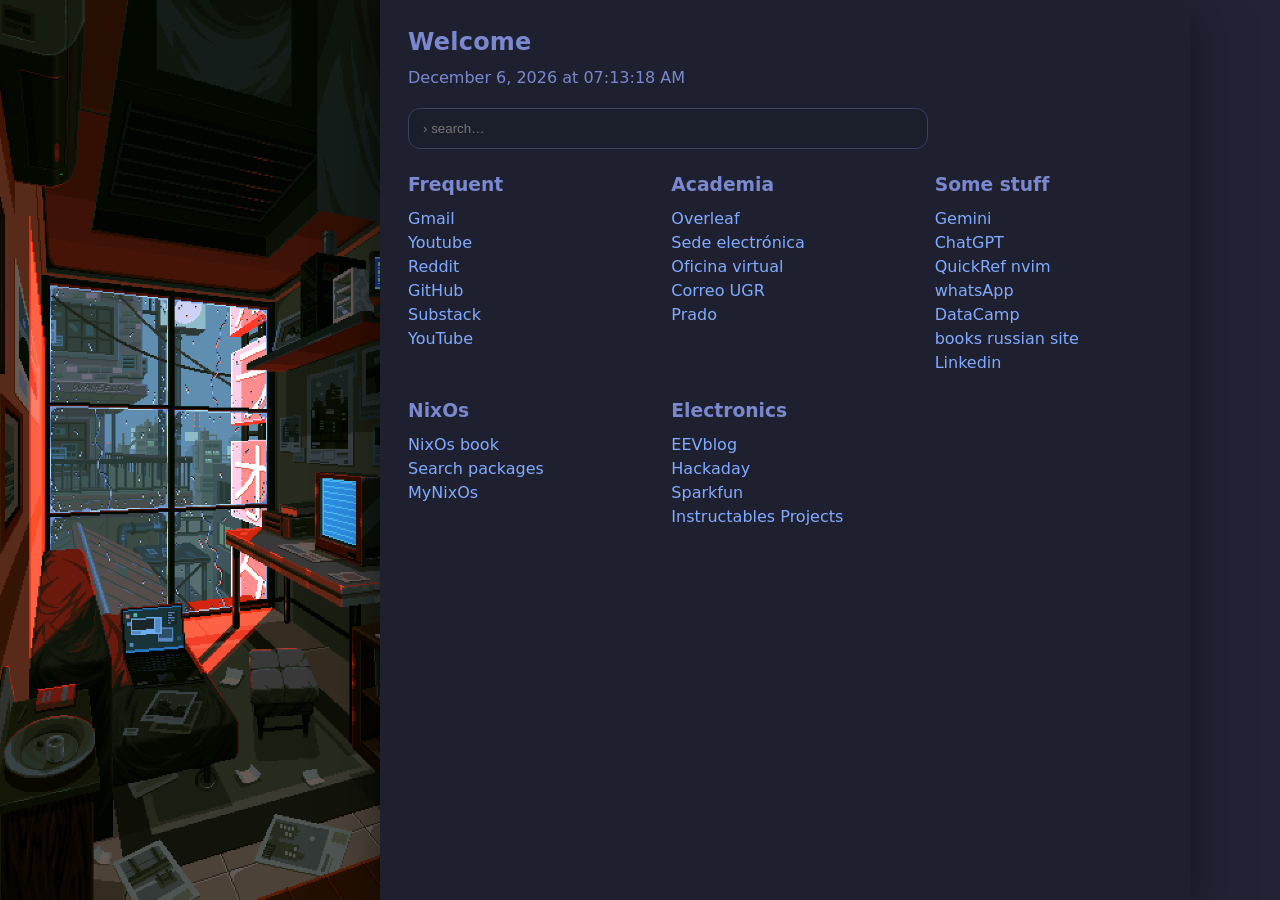
==== home/configs/firefox/startpage/index.html @ 797278b7 "fixing icon problems and reorganizing" ====
<!doctype html>
<html lang="es">
<meta charset="utf-8" />
<meta name="viewport" content="width=device-width,initial-scale=1" />
<title>Startpage</title>
<link rel="stylesheet" href="style.css" />
<body>
  <main class="wrap">
    <aside class="panel"></aside>

    <section class="card">
      <h1><span class="muted">Welcome</span> </h1>
      <p class="clock" id="clock"></p>

      <form class="search" action="https://google.com/search" method="get">
        <input name="q" type="text" placeholder="› search…" autofocus />
      </form>

      <div class="grid">
        <div>
          <h3>Frequent</h3>
          <a href="https://mail.google.com">Gmail</a><br />
          <a href="https://www.youtube.com/">Youtube</a><br />
          <a href="https://www.reddit.com/">Reddit</a><br />
          <a href="https://github.com/">GitHub</a><br />
          <a href="https://substack.com/">Substack</a><br />
          <a href="https://www.youtube.com/">YouTube</a>
        </div>

        <div>
          <h3>Academia</h3>
          <a href="https://es.overleaf.com/">Overleaf</a><br />
          <a href="https://sede.ugr.es/">Sede electrónica</a><br />
          <a href="https://oficinavirtual.ugr.es/ai/">Oficina virtual</a><br />
          <a href="https://webmailest.ugr.es/">Correo UGR</a><br />
          <a href="https://pradogrado2526.ugr.es/my"/>Prado</a>
        </div>

        <div>
          <h3>Some stuff</h3>
          <a href="https://gemini.google.com/app?hl=es-ES">Gemini</a><br />
          <a href="https://chatgpt.com/">ChatGPT</a><br />
          <a href="https://neovim.io/doc/user/quickref.html#quickref">QuickRef nvim</a><br />
          <a href="https://web.whatsapp.com/">whatsApp</a><br />
          <a href="https://app.datacamp.com/">DataCamp</a><br />
          <a href="https://royallib.com/book/Chiang_Ted/exhalation_stories.html">books russian site</a><br />
          <a href="https://www.linkedin.com/feed/?trk=guest_homepage-basic_nav-header-signin">Linkedin</a>
        </div>

        <div>
          <h3>NixOs</h3>
          <a href="https://nixos-and-flakes.thiscute.world/introduction/">NixOs book</a><br />
          <a href="https://search.nixos.org/packages">Search packages</a><br />
          <a href="https://mynixos.com/">MyNixOs</a>
        </div>

        <div>
          <h3>Electronics</h3>
          <a href="https://www.eevblog.com/">EEVblog</a><br />
          <a href="https://hackaday.com/tag/projects/">Hackaday</a><br />
          <a href="https://learn.sparkfun.com/">Sparkfun</a><br />
          <a href="https://www.instructables.com/circuits/projects/">Instructables Projects</a>
        </div>

      </div>
    </section>
  </main>

  <script>
    function tick() {
      const el = document.getElementById("clock");
      const now = new Date();
      el.textContent = now.toLocaleString(undefined, {
        year: "numeric", month: "long", day: "numeric",
        hour: "2-digit", minute: "2-digit", second: "2-digit"
      });
    }
    tick(); setInterval(tick, 1000);
  </script>
</body>
</html>
---- home/configs/firefox/startpage/style.css ----
/* Tokyo Night — MOON palette */
:root{
  --bg: #222436;          /* page background */
  --card: #1e2030;        /* cards/containers */
  --fg: #ffffff;          /* primary text */
  --muted: #7a88cf;       /* secondary text / headings */
  --link: #82aaff;        /* links */
  --shadow: rgba(0,0,0,.50);
}

*{ box-sizing: border-box; }
html, body { height: 100%; margin: 0; }
body{
  background: var(--bg);
  color: var(--fg);
  font: 16px/1.5 ui-sans-serif, system-ui, -apple-system, "Segoe UI", Roboto, "Noto Sans", Ubuntu, Cantarell, Arial;
}

.wrap{
  min-height: 100%;
  display: grid;
  grid-template-columns: 380px minmax(0, 1fr);
}

/* Side panel image */
.panel{
  background: url("panel1.png") center/cover no-repeat;
  filter: none;
}

/* Main card */
.card{
  max-width: min(90%, 1400px);
  margin: 0px;
  padding: 24px 28px;
  background: var(--card);
  border-radius: 0px;
  box-shadow: 0 12px 48px var(--shadow);
}

h1{
  margin: 0 0 6px;
  font-weight: 800;
  letter-spacing: .2px;
}
.muted{ color: var(--muted); font-weight: 600; }
.clock{ margin: 0 0 18px; color: var(--muted); }

/* Search */
.search{ margin: 8px 0 22px; }
.search input{
  width: min(520px, 100%);
  border: 1px solid #2f334d;  /* moon border */
  border-radius: 12px;
  padding: 12px 14px;
  background: #1b1e2b;        /* moon surface1 */
  color: var(--fg);
  outline: none;
}
.search input:focus{ border-color: #3b4261; } /* moon border highlight */

/* Links grid */
.grid{
  display: grid;
  gap: 22px 36px;
  grid-template-columns: repeat(auto-fit, minmax(220px,1fr));
}
h3{ margin: 0 0 8px; color: var(--muted); font-weight: 700; }
a{
  color: var(--link);
  text-decoration: none;
}
a:hover{ text-decoration: underline; }

/* Responsive */
@media (max-width: 1024px){
  .wrap{ grid-template-columns: 280px 1fr; }
}
@media (max-width: 820px){
  .wrap{ grid-template-columns: 1fr; }
  .panel{ height: 200px; }
  .card{ margin: 16px; }
}

/* --- Qutebrowser hotkeys box --- */
.hotkeys {
  margin-top: 8px;
  padding: 12px 14px;
  background: #1b1e2b;          /* moon surface1 */
  border: 1px solid #2f334d;     /* moon border */
  border-radius: 10px;
  box-shadow: 0 6px 18px var(--shadow);
  max-width: 520px;
}
.hotkeys h3 {
  margin: 0 0 8px;
}

.hotkeys .row {
  display: flex;
  justify-content: space-between;
  align-items: center;
  margin: 4px 0;
  font-size: 0.95rem;
}

kbd {
  font-family: ui-monospace, monospace;
  font-size: .9rem;
  padding: 2px 6px;
  border: 1px solid #3b4261;     /* moon border strong */
  border-bottom-width: 2px;
  border-radius: 5px;
  background: #171a24;           /* moon surface0 */
  color: var(--fg);
  white-space: nowrap;
}
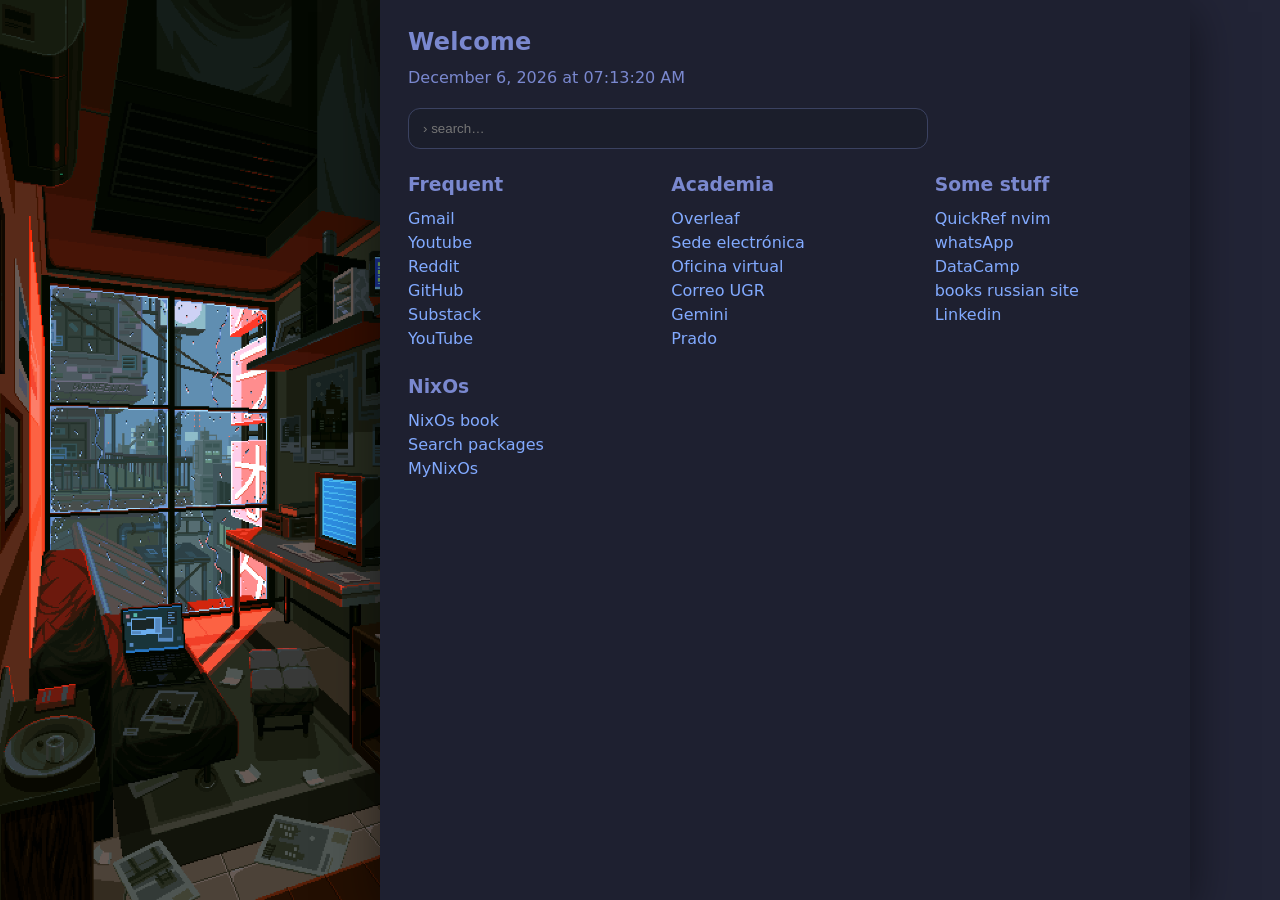
==== commit c2d5c195: "organizing" ====
--- a/home/configs/firefox/startpage/index.html
+++ b/home/configs/firefox/startpage/index.html
@@ -33,13 +33,12 @@
           <a href="https://sede.ugr.es/">Sede electrónica</a><br />
           <a href="https://oficinavirtual.ugr.es/ai/">Oficina virtual</a><br />
           <a href="https://webmailest.ugr.es/">Correo UGR</a><br />
-          <a href="https://pradogrado2526.ugr.es/my"/>Prado</a>
+          <a href="https://gemini.google.com/app?hl=es-ES">Gemini</a><br />
+          <a href="https://pradogrado2627.ugr.es/my"/>Prado</a>
         </div>
 
         <div>
           <h3>Some stuff</h3>
-          <a href="https://gemini.google.com/app?hl=es-ES">Gemini</a><br />
-          <a href="https://chatgpt.com/">ChatGPT</a><br />
           <a href="https://neovim.io/doc/user/quickref.html#quickref">QuickRef nvim</a><br />
           <a href="https://web.whatsapp.com/">whatsApp</a><br />
           <a href="https://app.datacamp.com/">DataCamp</a><br />
@@ -52,14 +51,6 @@
           <a href="https://nixos-and-flakes.thiscute.world/introduction/">NixOs book</a><br />
           <a href="https://search.nixos.org/packages">Search packages</a><br />
           <a href="https://mynixos.com/">MyNixOs</a>
-        </div>
-
-        <div>
-          <h3>Electronics</h3>
-          <a href="https://www.eevblog.com/">EEVblog</a><br />
-          <a href="https://hackaday.com/tag/projects/">Hackaday</a><br />
-          <a href="https://learn.sparkfun.com/">Sparkfun</a><br />
-          <a href="https://www.instructables.com/circuits/projects/">Instructables Projects</a>
         </div>
 
       </div>
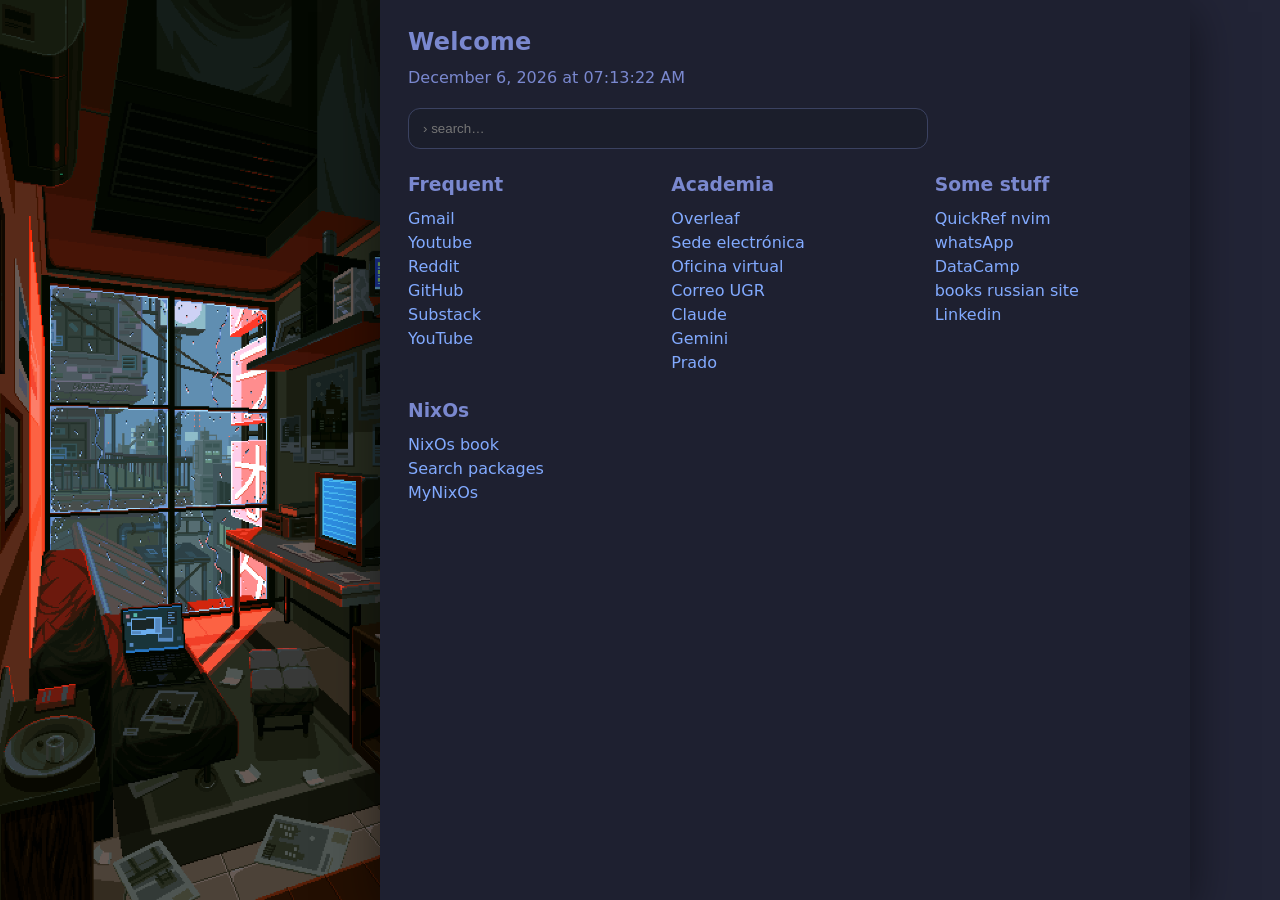
==== commit f750c2da: "update menu" ====
--- a/home/configs/firefox/startpage/index.html
+++ b/home/configs/firefox/startpage/index.html
@@ -33,6 +33,7 @@
           <a href="https://sede.ugr.es/">Sede electrónica</a><br />
           <a href="https://oficinavirtual.ugr.es/ai/">Oficina virtual</a><br />
           <a href="https://webmailest.ugr.es/">Correo UGR</a><br />
+          <a href="https://claude.ai/new/">Claude</a><br />
           <a href="https://gemini.google.com/app?hl=es-ES">Gemini</a><br />
           <a href="https://pradogrado2627.ugr.es/my"/>Prado</a>
         </div>
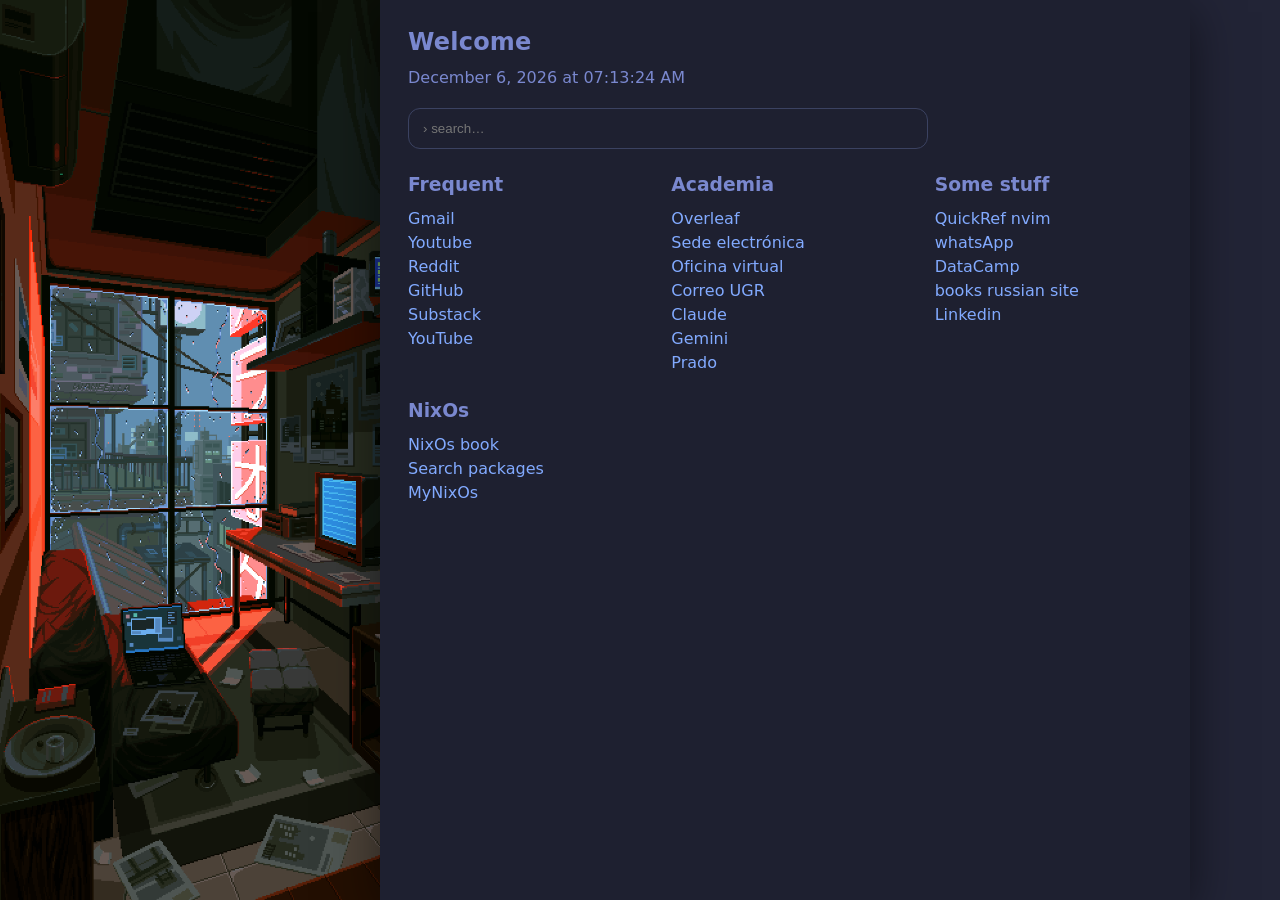
==== commit 6e1b4e1a: "polishing" ====
--- a/home/configs/firefox/startpage/index.html
+++ b/home/configs/firefox/startpage/index.html
@@ -4,6 +4,7 @@
 <meta name="viewport" content="width=device-width,initial-scale=1" />
 <title>Startpage</title>
 <link rel="stylesheet" href="style.css" />
+<link rel="stylesheet" href="_theme.css" />
 <body>
   <main class="wrap">
     <aside class="panel"></aside>
--- a/home/configs/firefox/startpage/style.css
+++ b/home/configs/firefox/startpage/style.css
@@ -1,10 +1,16 @@
-/* Tokyo Night — MOON palette */
+/* Tokyo Night — MOON palette. These are also the defaults for the custom
+   properties below; home/theme.nix appends a `:root` override redefining
+   them from the live base16 palette (shared with every other themed app),
+   loaded via the second <link> in index.html, so this file keeps working
+   standalone too. */
 :root{
   --bg: #222436;          /* page background */
   --card: #1e2030;        /* cards/containers */
   --fg: #ffffff;          /* primary text */
   --muted: #7a88cf;       /* secondary text / headings */
   --link: #82aaff;        /* links */
+  --border: #2f334d;      /* card/input borders */
+  --border-strong: #3b4261; /* focused input / kbd borders */
   --shadow: rgba(0,0,0,.50);
 }
 
@@ -50,14 +56,14 @@
 .search{ margin: 8px 0 22px; }
 .search input{
   width: min(520px, 100%);
-  border: 1px solid #2f334d;  /* moon border */
+  border: 1px solid var(--border);
   border-radius: 12px;
   padding: 12px 14px;
-  background: #1b1e2b;        /* moon surface1 */
+  background: var(--card);
   color: var(--fg);
   outline: none;
 }
-.search input:focus{ border-color: #3b4261; } /* moon border highlight */
+.search input:focus{ border-color: var(--border-strong); }
 
 /* Links grid */
 .grid{
@@ -86,8 +92,8 @@
 .hotkeys {
   margin-top: 8px;
   padding: 12px 14px;
-  background: #1b1e2b;          /* moon surface1 */
-  border: 1px solid #2f334d;     /* moon border */
+  background: var(--card);
+  border: 1px solid var(--border);
   border-radius: 10px;
   box-shadow: 0 6px 18px var(--shadow);
   max-width: 520px;
@@ -108,10 +114,10 @@
   font-family: ui-monospace, monospace;
   font-size: .9rem;
   padding: 2px 6px;
-  border: 1px solid #3b4261;     /* moon border strong */
+  border: 1px solid var(--border-strong);
   border-bottom-width: 2px;
   border-radius: 5px;
-  background: #171a24;           /* moon surface0 */
+  background: var(--card);
   color: var(--fg);
   white-space: nowrap;
 }
--- a/home/configs/firefox/startpage/_theme.css
+++ b/home/configs/firefox/startpage/_theme.css
@@ -0,0 +1 @@
+/nix/store/8mbv56pl3msbyc6a02cbcifziw5kky36-home-manager-files/nix-config/home/configs/firefox/startpage/_theme.css
